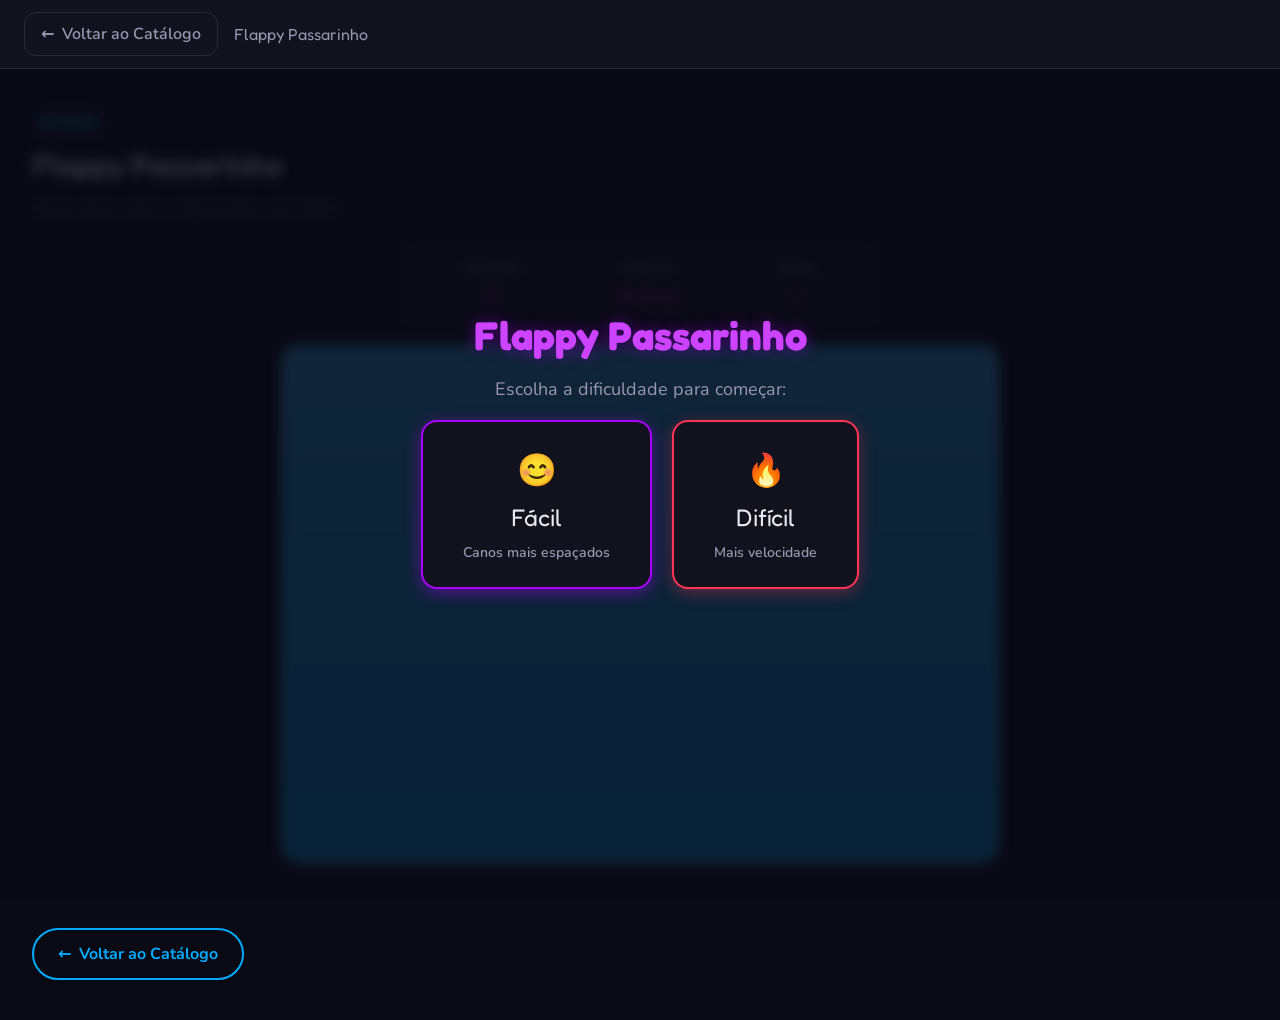
==== games/flappy-passarinho/index.html @ c09d4c21 "feat: Adiciona flappy-passarinho" ====
<!DOCTYPE html>
<html lang="pt-BR">
<head>
  <meta charset="UTF-8" />
  <meta name="viewport" content="width=device-width, initial-scale=1.0" />
  <meta name="description" content="Passe pelos canos e faça pontos sem bater — Catálogo de Jogos Infantil." />
  <title>Flappy Passarinho — Catálogo de Jogos Infantil</title>
  <link rel="stylesheet" href="../../css/style.css" />
  <link rel="stylesheet" href="style.css" />
</head>
<body class="game-page">

  <div class="game-page__topbar" role="banner">
    <a class="game-page__back-btn" href="../../index.html#catalogo" aria-label="Voltar ao Catálogo">
      <span aria-hidden="true">←</span>
      Voltar ao Catálogo
    </a>
    <span class="game-page__topbar-title" aria-hidden="true">Flappy Passarinho</span>
  </div>

  <header class="game-page__header">
    <span class="game-page__category" aria-label="Categoria: Acao">
      <span aria-hidden="true">🐦</span>
      Acao
    </span>
    <h1 class="game-page__title">Flappy Passarinho</h1>
    <p class="game-page__description">Passe pelos canos e faça pontos sem bater</p>
  </header>

  <div class="game-page__loading" id="game-loading" role="status"
       aria-label="Carregando jogo" aria-live="polite">
    <div class="loading-spinner" aria-hidden="true">
      <span class="loading-spinner__dot"></span>
      <span class="loading-spinner__dot"></span>
      <span class="loading-spinner__dot"></span>
    </div>
    <span>Carregando…</span>
  </div>

  <main class="game-page__container" aria-label="Área do jogo Flappy Passarinho">

    <div class="game-overlay" id="overlay-difficulty"
         role="dialog" aria-modal="true" aria-label="Escolha a dificuldade">
      <h2 class="overlay-title">Flappy Passarinho</h2>
      <p class="overlay-subtitle">Escolha a dificuldade para começar:</p>

      <div class="difficulty-buttons">
        <button class="btn-difficulty" id="btn-easy"
                aria-label="Jogar no modo fácil — canos mais espaçados">
          <span aria-hidden="true">😊</span>
          Fácil
          <small>Canos mais espaçados</small>
        </button>

        <button class="btn-difficulty btn-difficulty--hard" id="btn-hard"
                aria-label="Jogar no modo difícil — canos rápidos e apertados">
          <span aria-hidden="true">🔥</span>
          Difícil
          <small>Mais velocidade</small>
        </button>
      </div>
    </div>

    <div class="game-overlay hidden" id="overlay-victory"
         role="alertdialog" aria-modal="true" aria-label="Vitória">
      <h2 class="overlay-title overlay-title--victory">🏆 Parabéns!</h2>
      <p class="overlay-subtitle">Você dominou o voo e completou o desafio!</p>

      <p class="overlay-score">
        Pontos: <strong id="final-score">0</strong>
      </p>

      <div class="victory-buttons">
        <button class="btn-restart" id="btn-restart" autofocus>Jogar Novamente</button>
        <button class="btn-change-difficulty" id="btn-change-difficulty">Mudar Dificuldade</button>
      </div>
    </div>

    <div class="flappy-passarinho-game" id="flappy-passarinho-game"
         aria-label="Área do jogo">

      <div class="memory-hud" aria-live="polite" aria-atomic="true">
        <div class="hud-item">
          <span class="hud-label">Pontos</span>
          <span class="hud-value" id="hud-stat1">0</span>
        </div>

        <div class="hud-item">
          <span class="hud-label">Status</span>
          <span class="hud-value" id="hud-stat2">Pronto</span>
        </div>

        <div class="hud-item">
          <span class="hud-label">Nível</span>
          <span class="hud-value" id="hud-difficulty">—</span>
        </div>
      </div>

      <div id="flappy-passarinho-board"
           role="list"
           aria-label="Área do voo do passarinho"></div>

    </div>

  </main>

  <div class="game-page__footer">
    <a class="btn btn--secondary" href="../../index.html#catalogo"
       aria-label="Voltar ao Catálogo de Jogos">
      <span aria-hidden="true">←</span>
      Voltar ao Catálogo
    </a>
  </div>

  <script src="game.js" defer></script>
</body>
</html>
---- css/style.css ----
/* ==========================================================================
   Catálogo de Jogos Infantil — Global Stylesheet
   css/style.css
   ========================================================================== */

/* --------------------------------------------------------------------------
   Accessibility Audit — Task 12.6
   Performed: static code review (Lighthouse / axe criteria)
   --------------------------------------------------------------------------

   CONTRAST (≥ 4.5:1 — Requisito 9.5 / WCAG 2.1 AA)
   ✅  Body text #E8E8F0 on #0A0A14 bg          → ~16.3:1
   ✅  Muted text #9898B0 on #0A0A14 bg          → ~5.1:1
   ✅  Blue #00AAFF on #0A0A14 bg               → ~7.6:1
   ✅  Blue-light #33BBFF on dark surfaces       → ~6.9:1 on #12121E
   ✅  Green #AAFF00 on #0A0A14 bg              → ~15.1:1
   ✅  Text-inverted #0A0A14 on Green #AAFF00   → ~15.1:1
   ✅  Text-inverted #0A0A14 on Blue #00AAFF    → ~7.6:1
   FIX  Game-card/page-category badge: blue-light text on rgba(0,170,255,0.12)
        overlaid on #12121E surface → effective bg ~#152535, ratio ~4.0:1 ❌
        Fixed below: badge bg changed to rgba(0,170,255,0.18) → ~4.7:1 ✅
   ✅  Filter btn active: #0A0A14 on #00AAFF     → ~7.6:1
   ✅  Skip-link: #0A0A14 on #00AAFF            → ~7.6:1

   TOUCH TARGETS (≥ 44×44px — Requisito 9.4)
   ✅  .nav__link          min-height: 2.75rem (44px), min-width: 2.75rem
   ✅  .nav__hamburger     44×44px explicit
   ✅  .btn               min-height: 2.75rem (44px)
   ✅  .filter-btn         min-height: 2.75rem (44px)
   ✅  .game-card__btn     min-height: 2.75rem (44px)
   ✅  .game-page__back-btn min-height: 2.75rem (44px)
   ✅  .footer__link       min-height: 2.75rem via inline-flex + align-items center
   ✅  .btn-touch (game controls) 48×48px minimum
   ✅  .btn-fire           64×64px
   ✅  .memory-card        min-height/min-width: 44px
   ✅  .puzzle-tile        min-height: 44px, min-width: 44px
   ✅  .btn-restart / .btn-start / .btn-difficulty  min-height ≥ 52px
   ✅  .category-icon-btn  min-height: 6rem (96px)

   FONT SIZES (≥ 16px body text — Requisito 9.3)
   ✅  body font-size: 1rem (16px)
   ✅  All .btn, .filter-btn, .nav__link, .footer__link: var(--text-base) = 1rem
   ✅  .game-card__description, .game-page__description: var(--text-base)
   ✅  .game-page__back-btn, .game-page__loading: var(--text-base)
   ✅  Quiz options, feedback, progress info: 1rem minimum
   ✅  Puzzle hint, btn-new-game, puzzle .loading-text: 1rem
   ℹ️  Decorative UI labels (badges, HUD counters, category badges): use
       --text-xs (12px) or --text-sm (14px) as bold/uppercase/decorative
       chrome — WCAG allows non-body incidental text to be <16px.

   HTML SEMANTICS & ARIA
   ✅  All <html> elements have lang="pt-BR"
   ✅  All pages have <title> elements
   ✅  All decorative images have alt="" and aria-hidden="true"
   ✅  Hamburger button has aria-label, aria-expanded, aria-controls
   ✅  Navigation landmarks use role="navigation" + aria-label
   ✅  Skip-link present on main index.html
   ✅  Live regions (aria-live) on HUDs, game overlays (role="alertdialog")
   ✅  Keyboard focus styles: :focus-visible ring 2px solid blue, all interactive
   ✅  All interactive touch controls in games have aria-label
   ✅  Cards have role="list" / role="listitem" structure
   ✅  Canvas elements have fallback text for non-supporting browsers

   FIXES APPLIED IN THIS AUDIT:
   1. Badge background opacity increased: rgba(0,170,255,0.12) → rgba(0,170,255,0.20)
      in .game-card__category and .game-page__category to achieve ≥4.5:1 contrast
      (see badge rules below and in game page template).
   2. nav__hamburger aria-label updated to reflect open/close state dynamically
      via JS (already handled in ui.js; HTML initial state is correct).
   -------------------------------------------------------------------------- */

/* --------------------------------------------------------------------------
   Google Fonts — Nunito + Fredoka One
   -------------------------------------------------------------------------- */
@import url('https://fonts.googleapis.com/css2?family=Fredoka+One&family=Nunito:wght@400;600;700;800;900&display=swap');


/* --------------------------------------------------------------------------
   Design Tokens — CSS Custom Properties
   -------------------------------------------------------------------------- */
:root {

  /* ---------------------------------------------------------------------- */
  /* Color Palette                                                            */
  /* ---------------------------------------------------------------------- */

  /* Primary — Electric Blue */
  --color-blue:           #00AAFF;
  --color-blue-light:     #33BBFF;
  --color-blue-dark:      #0077CC;
  --color-blue-glow:      rgba(0, 170, 255, 0.45);

  /* Secondary — Neon Purple */
  --color-purple:         #AA00FF;
  --color-purple-light:   #CC44FF;
  --color-purple-dark:    #7700CC;
  --color-purple-glow:    rgba(170, 0, 255, 0.45);

  /* Accent — Lime Green */
  --color-green:          #AAFF00;
  --color-green-light:    #CCFF44;
  --color-green-dark:     #77CC00;
  --color-green-glow:     rgba(170, 255, 0, 0.45);

  /* Feedback */
  --color-success:        #22CC66;
  --color-error:          #FF3355;
  --color-warning:        #FFAA00;

  /* Dark Background Scale (dark-mode native) */
  --color-bg:             #0A0A14;   /* deepest background */
  --color-bg-surface:     #12121E;   /* card / panel background */
  --color-bg-elevated:    #1C1C2E;   /* hover / elevated cards */
  --color-bg-overlay:     rgba(10, 10, 20, 0.85);

  /* Neutral / Text */
  --color-text:           #E8E8F0;   /* body text — high contrast on dark */
  --color-text-muted:     #9898B0;   /* secondary / muted labels */
  --color-text-inverted:  #0A0A14;   /* text on bright backgrounds */
  --color-border:         rgba(255, 255, 255, 0.10);
  --color-border-focus:   var(--color-blue);

  /* ---------------------------------------------------------------------- */
  /* Typography                                                               */
  /* ---------------------------------------------------------------------- */

  /* Font Families */
  --font-heading:         'Fredoka One', 'Nunito', sans-serif;
  --font-body:            'Nunito', system-ui, -apple-system, sans-serif;
  --font-mono:            'Courier New', Courier, monospace;

  /* Font Sizes (fluid scale, min 16px for body — Requisito 9.3) */
  --text-xs:              0.75rem;    /*  12px */
  --text-sm:              0.875rem;   /*  14px */
  --text-base:            1rem;       /*  16px — minimum for body */
  --text-lg:              1.125rem;   /*  18px */
  --text-xl:              1.25rem;    /*  20px */
  --text-2xl:             1.5rem;     /*  24px */
  --text-3xl:             1.875rem;   /*  30px */
  --text-4xl:             2.25rem;    /*  36px */
  --text-5xl:             3rem;       /*  48px */
  --text-6xl:             3.75rem;    /*  60px */

  /* Font Weights */
  --weight-regular:       400;
  --weight-semibold:      600;
  --weight-bold:          700;
  --weight-extrabold:     800;
  --weight-black:         900;

  /* Line Heights */
  --leading-tight:        1.2;
  --leading-snug:         1.375;
  --leading-normal:       1.5;
  --leading-relaxed:      1.625;
  --leading-loose:        2;

  /* Letter Spacing */
  --tracking-tight:       -0.025em;
  --tracking-normal:      0em;
  --tracking-wide:        0.025em;
  --tracking-wider:       0.05em;
  --tracking-widest:      0.1em;

  /* ---------------------------------------------------------------------- */
  /* Spacing Scale                                                            */
  /* ---------------------------------------------------------------------- */

  --space-0:              0;
  --space-1:              0.25rem;    /*  4px */
  --space-2:              0.5rem;     /*  8px */
  --space-3:              0.75rem;    /* 12px */
  --space-4:              1rem;       /* 16px */
  --space-5:              1.25rem;    /* 20px */
  --space-6:              1.5rem;     /* 24px */
  --space-8:              2rem;       /* 32px */
  --space-10:             2.5rem;     /* 40px */
  --space-12:             3rem;       /* 48px */
  --space-16:             4rem;       /* 64px */
  --space-20:             5rem;       /* 80px */
  --space-24:             6rem;       /* 96px */
  --space-32:             8rem;       /* 128px */

  /* Semantic spacing aliases */
  --gap-xs:               var(--space-2);
  --gap-sm:               var(--space-3);
  --gap-md:               var(--space-4);
  --gap-lg:               var(--space-6);
  --gap-xl:               var(--space-8);
  --gap-2xl:              var(--space-12);

  --padding-card:         var(--space-6);
  --padding-section:      var(--space-16);
  --padding-page:         var(--space-8);

  /* ---------------------------------------------------------------------- */
  /* Border Radius                                                            */
  /* ---------------------------------------------------------------------- */

  --radius-none:          0;
  --radius-sm:            0.25rem;    /*  4px */
  --radius-md:            0.5rem;     /*  8px */
  --radius-lg:            0.75rem;    /* 12px */
  --radius-xl:            1rem;       /* 16px */
  --radius-2xl:           1.5rem;     /* 24px */
  --radius-3xl:           2rem;       /* 32px */
  --radius-full:          9999px;

  --radius-card:          var(--radius-xl);
  --radius-button:        var(--radius-full);
  --radius-badge:         var(--radius-full);
  --radius-input:         var(--radius-lg);

  /* ---------------------------------------------------------------------- */
  /* Shadows & Glow Effects                                                   */
  /* ---------------------------------------------------------------------- */

  /* Elevation shadows */
  --shadow-sm:            0 1px 2px rgba(0, 0, 0, 0.4);
  --shadow-md:            0 4px 12px rgba(0, 0, 0, 0.5);
  --shadow-lg:            0 8px 24px rgba(0, 0, 0, 0.6);
  --shadow-xl:            0 16px 48px rgba(0, 0, 0, 0.7);

  /* Colored glow effects (card hover, active buttons) */
  --glow-blue:            0 0 12px var(--color-blue-glow),
                          0 0 24px var(--color-blue-glow);
  --glow-purple:          0 0 12px var(--color-purple-glow),
                          0 0 24px var(--color-purple-glow);
  --glow-green:           0 0 12px var(--color-green-glow),
                          0 0 24px var(--color-green-glow);

  /* Card resting and hover shadows */
  --shadow-card:          var(--shadow-md);
  --shadow-card-hover:    var(--shadow-xl), var(--glow-blue);

  /* Focus ring */
  --focus-ring:           0 0 0 3px var(--color-blue-glow);

  /* ---------------------------------------------------------------------- */
  /* Transitions & Animations                                                 */
  /* ---------------------------------------------------------------------- */

  --duration-instant:     50ms;
  --duration-fast:        150ms;
  --duration-normal:      250ms;
  --duration-slow:        400ms;
  --duration-slower:      600ms;
  --duration-slowest:     800ms;

  --ease-default:         cubic-bezier(0.4, 0, 0.2, 1);   /* standard */
  --ease-in:              cubic-bezier(0.4, 0, 1, 1);
  --ease-out:             cubic-bezier(0, 0, 0.2, 1);
  --ease-in-out:          cubic-bezier(0.4, 0, 0.2, 1);
  --ease-bounce:          cubic-bezier(0.34, 1.56, 0.64, 1);
  --ease-spring:          cubic-bezier(0.175, 0.885, 0.32, 1.275);

  --transition-base:      var(--duration-normal) var(--ease-default);
  --transition-fast:      var(--duration-fast) var(--ease-default);
  --transition-slow:      var(--duration-slow) var(--ease-default);
  --transition-bounce:    var(--duration-slow) var(--ease-bounce);
  --transition-spring:    var(--duration-slow) var(--ease-spring);

  /* ---------------------------------------------------------------------- */
  /* Breakpoints (for reference; use in media queries as literal values)     */
  /* Custom properties cannot be used inside @media rules, so these serve    */
  /* as documentation of the project breakpoint scale.                       */
  /* 320px | 480px | 768px | 1024px | 1280px — Requisito 9.2                */
  /* ---------------------------------------------------------------------- */

  /* --breakpoint-xs: 320px;  */
  /* --breakpoint-sm: 480px;  */
  /* --breakpoint-md: 768px;  */
  /* --breakpoint-lg: 1024px; */
  /* --breakpoint-xl: 1280px; */

  /* ---------------------------------------------------------------------- */
  /* Touch Targets (Requisito 9.4 — min 44×44px)                            */
  /* ---------------------------------------------------------------------- */

  --touch-target-min:     2.75rem;   /* 44px */
  --touch-target-md:      3rem;      /* 48px */
  --touch-target-lg:      3.5rem;    /* 56px */

  /* ---------------------------------------------------------------------- */
  /* Layout / Container                                                       */
  /* ---------------------------------------------------------------------- */

  --container-xs:         20rem;      /* 320px */
  --container-sm:         30rem;      /* 480px */
  --container-md:         48rem;      /* 768px */
  --container-lg:         64rem;      /* 1024px */
  --container-xl:         80rem;      /* 1280px */
  --container-max:        90rem;      /* 1440px */

  --nav-height:           4rem;       /* 64px */
  --nav-height-mobile:    3.5rem;     /* 56px */
  --footer-height:        5rem;       /* 80px */

  /* Grid column counts (used as reference) */
  --grid-cols-sm:         1;
  --grid-cols-md:         2;
  --grid-cols-lg:         3;
  --grid-cols-xl:         4;

  /* ---------------------------------------------------------------------- */
  /* Z-Index Scale                                                            */
  /* ---------------------------------------------------------------------- */

  --z-below:              -1;
  --z-base:               0;
  --z-raised:             10;
  --z-dropdown:           100;
  --z-sticky:             200;
  --z-overlay:            300;
  --z-modal:              400;
  --z-toast:              500;
}


/* --------------------------------------------------------------------------
   CSS Reset & Base
   -------------------------------------------------------------------------- */

/* Box-sizing for all elements */
*,
*::before,
*::after {
  box-sizing: border-box;
  margin: 0;
  padding: 0;
}

/* Improve text rendering */
html {
  font-size: 100%; /* 1rem = 16px */
  /*
   * scroll-behavior: smooth is NOT supported in Safari < 15.4.
   * The JS router provides a scrollIntoView() call that respects
   * prefers-reduced-motion instead. This declaration adds smooth
   * scrolling for anchor-link navigation in supporting browsers.
   * In Safari 14 anchor links still work — they just scroll instantly.
   */
  scroll-behavior: smooth;
  -webkit-text-size-adjust: 100%;
  text-size-adjust: 100%;
  tab-size: 4;
  hanging-punctuation: first last;
}

/* Remove default list styles */
ul,
ol {
  list-style: none;
}

/* Reset links */
a {
  color: inherit;
  text-decoration: none;
}

/* Reset media defaults */
img,
video,
canvas,
svg {
  display: block;
  max-width: 100%;
}

/* Reset form elements */
input,
button,
select,
textarea {
  font: inherit;
  color: inherit;
  background: none;
  border: none;
  /* NOTE: outline is NOT removed here — focus styles are managed by
     :focus-visible below to preserve keyboard accessibility. */
}

/* Remove button defaults */
button {
  cursor: pointer;
  -webkit-appearance: none;
  appearance: none;
}

/* Remove table spacing */
table {
  border-collapse: collapse;
  border-spacing: 0;
}

/* Ensure headings don't inherit font */
h1, h2, h3, h4, h5, h6 {
  font-family: var(--font-heading);
  font-weight: var(--weight-bold);
  line-height: var(--leading-tight);
  color: var(--color-text);
}

/* Paragraph defaults */
p {
  line-height: var(--leading-relaxed);
}

/* Consistent hr */
hr {
  border: none;
  border-top: 1px solid var(--color-border);
}

/* Prevent overflow on long words */
p,
h1, h2, h3, h4, h5, h6,
li,
label {
  overflow-wrap: break-word;
  word-break: break-word;
}


/* --------------------------------------------------------------------------
   Root / Body — Dark Mode Native
   -------------------------------------------------------------------------- */

:root {
  color-scheme: dark;
}

body {
  font-family: var(--font-body);
  font-size: var(--text-base);          /* minimum 16px — Requisito 9.3 */
  font-weight: var(--weight-regular);
  line-height: var(--leading-normal);
  color: var(--color-text);
  background-color: var(--color-bg);
  min-height: 100vh;
  min-width: var(--container-xs);       /* 320px minimum — Requisito 9.1 */
  -webkit-font-smoothing: antialiased;
  -moz-osx-font-smoothing: grayscale;
}


/* --------------------------------------------------------------------------
   Focus Styles — Accessibility
   -------------------------------------------------------------------------- */

/*
 * Cross-browser focus styles
 *
 * :focus-visible is supported in Chrome 86+, Firefox 85+, Edge 86+
 * but NOT in Safari 14 (added in Safari 15.4).
 *
 * Strategy:
 *   1. Apply visible focus outline to ALL :focus states as the safe baseline
 *      (this covers Safari 14 keyboard users).
 *   2. In browsers that support :focus-visible, hide the outline for
 *      :focus states that are NOT :focus-visible (mouse/touch focus).
 *
 * This ensures keyboard focus is ALWAYS visible in Safari 14 and still
 * "clean" (no outline on click) in Chrome/Firefox/Edge that support
 * :focus-visible.
 */

/* Baseline: show focus ring on all :focus (covers Safari 14) */
:focus {
  outline: 2px solid var(--color-blue);
  outline-offset: 3px;
  border-radius: var(--radius-sm);
}

/* In supporting browsers: hide focus ring for mouse/touch */
:focus:not(:focus-visible) {
  outline: none;
}

/* In supporting browsers: show focus ring for keyboard */
:focus-visible {
  outline: 2px solid var(--color-blue);
  outline-offset: 3px;
  border-radius: var(--radius-sm);
}


/* --------------------------------------------------------------------------
   Scrollbar Styling (WebKit)
   -------------------------------------------------------------------------- */

::-webkit-scrollbar {
  width: 6px;
  height: 6px;
}

::-webkit-scrollbar-track {
  background: var(--color-bg-surface);
}

::-webkit-scrollbar-thumb {
  background: var(--color-border);
  border-radius: var(--radius-full);
}

::-webkit-scrollbar-thumb:hover {
  background: var(--color-text-muted);
}


/* --------------------------------------------------------------------------
   Selection
   -------------------------------------------------------------------------- */

::selection {
  background-color: var(--color-blue);
  color: var(--color-text-inverted);
}


/* --------------------------------------------------------------------------
   Utility — Hidden attribute
   Ensures [hidden] always wins over component display rules (e.g. flex, grid)
   -------------------------------------------------------------------------- */

[hidden] {
  display: none !important;
}


/* --------------------------------------------------------------------------
   Utility — Visually Hidden (accessible screen-reader content)
   -------------------------------------------------------------------------- */

.sr-only {
  position: absolute;
  width: 1px;
  height: 1px;
  padding: 0;
  margin: -1px;
  overflow: hidden;
  clip: rect(0, 0, 0, 0);
  white-space: nowrap;
  border: 0;
}


/* --------------------------------------------------------------------------
   Reduced Motion — Respect user preference
   -------------------------------------------------------------------------- */

@media (prefers-reduced-motion: reduce) {
  *,
  *::before,
  *::after {
    animation-duration: 0.01ms !important;
    animation-iteration-count: 1 !important;
    transition-duration: 0.01ms !important;
    scroll-behavior: auto !important;
  }
}


/* ==========================================================================
   Navigation
   ========================================================================== */

.nav {
  position: sticky;
  top: 0;
  left: 0;
  right: 0;
  z-index: var(--z-sticky);
  height: var(--nav-height);
  background-color: var(--color-bg-surface);
  border-bottom: 1px solid var(--color-border);
  backdrop-filter: blur(12px);
  -webkit-backdrop-filter: blur(12px);
}

.nav__container {
  display: flex;
  align-items: center;
  justify-content: space-between;
  height: 100%;
  max-width: var(--container-xl);
  margin: 0 auto;
  padding: 0 var(--padding-page);
  gap: var(--gap-lg);
}

/* Brand / Logo */
.nav__brand {
  display: flex;
  align-items: center;
  gap: var(--gap-xs);
  font-family: var(--font-heading);
  font-size: var(--text-xl);
  color: var(--color-text);
  white-space: nowrap;
  flex-shrink: 0;
  min-height: var(--touch-target-min);
  transition: color var(--transition-fast);
}

.nav__brand:hover {
  color: var(--color-blue-light);
}

.nav__brand-icon {
  font-size: var(--text-2xl);
}

.nav__brand-name {
  display: none; /* hidden on smallest screens to save space */
}

/* Navigation menu list */
.nav__menu {
  display: flex;
  align-items: center;
  gap: var(--gap-xs);
  list-style: none;
}

/* Flex gap fallback for Safari < 14.1 */
.nav__item + .nav__item {
  margin-left: var(--gap-xs);
}

/* Override margin when gap is supported */
@supports (gap: 1px) {
  .nav__item + .nav__item {
    margin-left: 0;
  }
}

/* Flex gap fallback for .nav__brand icon spacing in Safari < 14.1 */
.nav__brand-icon {
  margin-right: var(--gap-xs);
}
@supports (gap: 1px) {
  .nav__brand-icon {
    margin-right: 0;
  }
}

/* Flex gap fallback for .nav__container in Safari < 14.1 */
@supports not (gap: 1px) {
  .nav__container > * + * {
    margin-left: var(--gap-lg);
  }
}

.nav__item {
  display: flex;
}

/* Nav links */
.nav__link {
  display: flex;
  align-items: center;
  gap: var(--gap-xs);
  padding: var(--space-2) var(--space-4);
  min-height: var(--touch-target-min);    /* 44px touch target — Requisito 9.4 */
  min-width: var(--touch-target-min);
  border-radius: var(--radius-lg);
  font-size: var(--text-base);
  font-weight: var(--weight-semibold);
  color: var(--color-text-muted);
  transition:
    color var(--transition-fast),
    background-color var(--transition-fast);
  white-space: nowrap;
}

/* Flex gap fallback for .nav__link icon in Safari < 14.1 */
@supports not (gap: 1px) {
  .nav__link-icon {
    margin-right: var(--gap-xs);
  }
}

.nav__link:hover {
  color: var(--color-text);
  background-color: var(--color-bg-elevated);
}

.nav__link--active {
  color: var(--color-blue-light);
  /* opacity increased from 0.12 → 0.20 to achieve ≥4.5:1 contrast (audit fix) */
  background-color: rgba(0, 170, 255, 0.20);
}

.nav__link--active:hover {
  color: var(--color-blue-light);
  background-color: rgba(0, 170, 255, 0.26);
}

.nav__link-icon {
  font-size: var(--text-lg);
  flex-shrink: 0;
}

/* ---- Hamburger button (mobile only) ---- */
.nav__hamburger {
  display: none;                         /* hidden by default (desktop) */
  flex-direction: column;
  justify-content: center;
  align-items: center;
  gap: 5px;
  width: var(--touch-target-min);        /* 44×44px touch area */
  height: var(--touch-target-min);
  padding: var(--space-2);
  border-radius: var(--radius-md);
  background: transparent;
  border: 1px solid var(--color-border);
  cursor: pointer;
  flex-shrink: 0;
  transition: background-color var(--transition-fast);
}

/* Flex gap fallback for .nav__hamburger lines in Safari < 14.1 */
@supports not (gap: 1px) {
  .nav__hamburger-line + .nav__hamburger-line {
    margin-top: 5px;
  }
}

.nav__hamburger:hover {
  background-color: var(--color-bg-elevated);
}

.nav__hamburger-line {
  display: block;
  width: 22px;
  height: 2px;
  background-color: var(--color-text);
  border-radius: var(--radius-full);
  transition:
    transform var(--transition-normal),
    opacity var(--transition-fast);
  transform-origin: center;
}

/* Animate hamburger → ✕ when active */
.nav__hamburger--active .nav__hamburger-line:nth-child(1) {
  transform: translateY(7px) rotate(45deg);
}

.nav__hamburger--active .nav__hamburger-line:nth-child(2) {
  opacity: 0;
  transform: scaleX(0);
}

.nav__hamburger--active .nav__hamburger-line:nth-child(3) {
  transform: translateY(-7px) rotate(-45deg);
}

/* ==========================================================================
   Responsive Navigation — Mobile (< 768px)
   ========================================================================== */

@media (max-width: 767px) {

  .nav {
    height: var(--nav-height-mobile);
  }

  .nav__hamburger {
    display: flex;                        /* show hamburger on mobile */
    order: 2;
  }

  /* Full-width dropdown menu on mobile */
  .nav__menu {
    position: absolute;
    top: var(--nav-height-mobile);
    left: 0;
    right: 0;
    flex-direction: column;
    align-items: stretch;
    gap: 0;
    background-color: var(--color-bg-surface);
    border-bottom: 1px solid var(--color-border);
    padding: var(--space-2) var(--space-4) var(--space-4);
    box-shadow: var(--shadow-lg);

    /* Hidden by default — toggled by JS */
    max-height: 0;
    overflow: hidden;
    visibility: hidden;
    opacity: 0;
    transition:
      max-height var(--transition-slow),
      opacity var(--transition-normal),
      visibility var(--transition-normal);
  }

  .nav__menu--open {
    max-height: 20rem;                    /* large enough for all links */
    visibility: visible;
    opacity: 1;
  }

  .nav__link {
    width: 100%;
    padding: var(--space-3) var(--space-4);
    border-radius: var(--radius-md);
  }
}

/* ==========================================================================
   Responsive Navigation — Tablet (480px–767px)
   ========================================================================== */

@media (min-width: 480px) and (max-width: 767px) {
  .nav__brand-name {
    display: inline; /* show brand name on wider mobile */
  }
}

/* ==========================================================================
   Responsive Navigation — Desktop (>= 768px)
   ========================================================================== */

@media (min-width: 768px) {
  .nav__brand-name {
    display: inline;
  }
}

/* ==========================================================================
   Entrance Animations (Intersection Observer)
   ========================================================================== */

/**
 * Elements with .animate-on-scroll start invisible and slide up.
 * Once they enter the viewport, JS adds .is-visible which triggers
 * the transition. Stagger timing via data-delay on the element.
 */

.animate-on-scroll {
  opacity: 0;
  transform: translateY(24px);
  transition:
    opacity var(--duration-slow) var(--ease-out),
    transform var(--duration-slow) var(--ease-out);
}

.animate-on-scroll.is-visible {
  opacity: 1;
  transform: translateY(0);
}

/* Fade-in variant (no Y movement) */
.animate-fade-in {
  opacity: 0;
  transition: opacity var(--duration-slow) var(--ease-out);
}

.animate-fade-in.is-visible {
  opacity: 1;
}

/* Scale-in variant */
.animate-scale-in {
  opacity: 0;
  transform: scale(0.92);
  transition:
    opacity var(--duration-slow) var(--ease-out),
    transform var(--duration-slow) var(--ease-spring);
}

.animate-scale-in.is-visible {
  opacity: 1;
  transform: scale(1);
}

/* Loading spinner */
.loading-spinner {
  display: flex;
  align-items: center;
  justify-content: center;
  gap: var(--space-2);
  padding: var(--space-8);
  width: 100%;
}

/* Flex gap fallback for .loading-spinner in Safari < 14.1 */
@supports not (gap: 1px) {
  .loading-spinner__dot + .loading-spinner__dot {
    margin-left: var(--space-2);
  }
}

.loading-spinner__dot {
  display: block;
  width: 0.6rem;
  height: 0.6rem;
  background-color: var(--color-blue);
  border-radius: var(--radius-full);
  animation: spinner-bounce 1.2s ease-in-out infinite;
}

.loading-spinner__dot:nth-child(2) { animation-delay: 0.2s; }
.loading-spinner__dot:nth-child(3) { animation-delay: 0.4s; }

@keyframes spinner-bounce {
  0%, 80%, 100% { transform: scale(0.7); opacity: 0.5; }
  40%            { transform: scale(1);   opacity: 1;   }
}

/* ==========================================================================
   Sections — base layout
   ========================================================================== */

.section {
  padding: var(--padding-section) var(--padding-page);
  max-width: var(--container-xl);
  margin: 0 auto;
}

.section__title {
  font-family: var(--font-heading);
  font-size: var(--text-3xl);
  color: var(--color-text);
  margin-top: var(--gap-2xl);
  margin-bottom: var(--gap-xl);
  display: flex;
  align-items: center;
  gap: var(--gap-sm);
}

/* Flex gap fallback for .section__title icon in Safari < 14.1 */
@supports not (gap: 1px) {
  .section__title > * + * {
    margin-left: var(--gap-sm);
  }
}

@media (max-width: 480px) {
  .section {
    padding: var(--space-10) var(--space-4);
  }

  .section__title {
    font-size: var(--text-2xl);
  }
}

/* ==========================================================================
   Game Cards — Catalog.renderCard()
   ========================================================================== */

/* Cards grid — responsive: 1 col → 2 col → 3 col → 4 col */
.games-grid {
  display: grid;
  grid-template-columns: repeat(var(--grid-cols-sm), 1fr);
  gap: var(--gap-lg);
  list-style: none;
}

@media (min-width: 480px) {
  .games-grid {
    grid-template-columns: repeat(2, 1fr);
  }
}

@media (min-width: 768px) {
  .games-grid {
    grid-template-columns: repeat(3, 1fr);
  }
}

@media (min-width: 1024px) {
  .games-grid {
    grid-template-columns: repeat(4, 1fr);
  }
}

/* Featured grid — max 4 columns on wide screens, naturally wraps */
.games-grid--featured {
  grid-template-columns: repeat(2, 1fr);
}

@media (min-width: 768px) {
  .games-grid--featured {
    grid-template-columns: repeat(4, 1fr);
  }
}

/* ---- Individual Game Card ---- */
.game-card {
  display: flex;
  flex-direction: column;
  background-color: var(--color-bg-surface);
  border: 1px solid var(--color-border);
  border-radius: var(--radius-card);
  overflow: hidden;
  box-shadow: var(--shadow-card);
  transition:
    transform var(--transition-bounce),
    box-shadow var(--transition-slow),
    border-color var(--transition-normal);
  will-change: transform;
}

/* Hover: elevation + glow — Requisito 10.4 */
.game-card:hover,
.game-card:focus-within {
  transform: translateY(-6px) scale(1.02);
  box-shadow: var(--shadow-card-hover);
  border-color: var(--color-blue);
}

/* Cover image wrapper */
.game-card__cover-link {
  display: block;
  text-decoration: none;
  flex-shrink: 0;
}

.game-card__cover-wrapper {
  position: relative;
  /* aspect-ratio fallback for Safari < 15 / Firefox < 88 */
  padding-bottom: 56.25%; /* 16:9 */
  height: 0;
  aspect-ratio: 16 / 9;
  overflow: hidden;
  background-color: var(--color-bg-elevated);
}

/* When aspect-ratio is supported natively, undo the padding-bottom hack */
@supports (aspect-ratio: 16 / 9) {
  .game-card__cover-wrapper {
    padding-bottom: 0;
    height: auto;
  }
}

.game-card__cover {
  /* When using the padding-bottom aspect-ratio fallback, fill the wrapper */
  position: absolute;
  top: 0;
  left: 0;
  width: 100%;
  height: 100%;
  object-fit: cover;
  transition: transform var(--transition-slow);
}

/* When aspect-ratio is natively supported, use normal flow positioning */
@supports (aspect-ratio: 16 / 9) {
  .game-card__cover {
    position: static;
  }
}

.game-card:hover .game-card__cover,
.game-card:focus-within .game-card__cover {
  transform: scale(1.05);
}

/* Play overlay on hover */
.game-card__overlay {
  position: absolute;
  top: 0;
  right: 0;
  bottom: 0;
  left: 0;
  inset: 0;
  display: flex;
  align-items: center;
  justify-content: center;
  background-color: rgba(0, 0, 0, 0.45);
  opacity: 0;
  transition: opacity var(--transition-normal);
}

.game-card:hover .game-card__overlay,
.game-card:focus-within .game-card__overlay {
  opacity: 1;
}

.game-card__play-icon {
  font-size: var(--text-4xl);
  color: var(--color-text);
  filter: drop-shadow(0 0 8px var(--color-blue-glow));
}

/* Card body */
.game-card__body {
  display: flex;
  flex-direction: column;
  flex: 1;
  padding: var(--padding-card);
  gap: var(--gap-sm);
}

/* Flex gap fallback for .game-card__body in Safari < 14.1 */
@supports not (gap: 1px) {
  .game-card__body > * + * {
    margin-top: var(--gap-sm);
  }
}

/* Category badge */
.game-card__category {
  display: inline-flex;
  align-items: center;
  gap: var(--space-1);
  font-size: var(--text-xs);
  font-weight: var(--weight-bold);
  letter-spacing: var(--tracking-wider);
  text-transform: uppercase;
  color: var(--color-blue-light);
  padding: var(--space-1) var(--space-2);
  border-radius: var(--radius-badge);
  /* opacity increased from 0.12 → 0.20 to achieve ≥4.5:1 contrast (audit fix) */
  background-color: rgba(0, 170, 255, 0.20);
  align-self: flex-start;
}

/* Flex gap fallback for .game-card__category icon in Safari < 14.1 */
@supports not (gap: 1px) {
  .game-card__category > * + * {
    margin-left: var(--space-1);
  }
}

/* Title */
.game-card__title {
  font-family: var(--font-heading);
  font-size: var(--text-lg);
  font-weight: var(--weight-bold);
  color: var(--color-text);
  line-height: var(--leading-snug);
}

/* Description */
.game-card__description {
  font-size: var(--text-base);  /* min 16px — Requisito 9.3 */
  color: var(--color-text-muted);
  line-height: var(--leading-relaxed);
  flex: 1; /* push button to bottom */
}

/* "Jogar" button — pinned to bottom of card */
.game-card__btn {
  margin-top: auto;
  align-self: flex-start;
  min-height: var(--touch-target-min);  /* 44px — Requisito 9.4 */
  display: inline-flex;
  align-items: center;
  gap: var(--space-2);
}

/* Flex gap fallback for .game-card__btn icon in Safari < 14.1 */
@supports not (gap: 1px) {
  .game-card__btn > * + * {
    margin-left: var(--space-2);
  }
}


/* ==========================================================================
   Buttons — base .btn styles
   ========================================================================== */

.btn {
  display: inline-flex;
  align-items: center;
  justify-content: center;
  gap: var(--space-2);
  padding: var(--space-3) var(--space-6);
  min-height: var(--touch-target-min);  /* 44px */
  font-family: var(--font-body);
  font-size: var(--text-base);
  font-weight: var(--weight-bold);
  border-radius: var(--radius-button);
  text-decoration: none;
  cursor: pointer;
  transition:
    background-color var(--transition-fast),
    box-shadow var(--transition-fast),
    transform var(--transition-fast);
  border: 2px solid transparent;
  white-space: nowrap;
}

/* Flex gap fallback for .btn icon spacing in Safari < 14.1 */
@supports not (gap: 1px) {
  .btn > * + * {
    margin-left: var(--space-2);
  }
}

.btn:active {
  transform: scale(0.97);
}

/* Primary — electric blue */
.btn--primary {
  background-color: var(--color-blue);
  color: var(--color-text-inverted);
  border-color: var(--color-blue);
}

.btn--primary:hover,
.btn--primary:focus-visible {
  background-color: var(--color-blue-light);
  border-color: var(--color-blue-light);
  box-shadow: var(--glow-blue);
}

/* Secondary — outlined */
.btn--secondary {
  background-color: transparent;
  color: var(--color-blue);
  border-color: var(--color-blue);
}

.btn--secondary:hover,
.btn--secondary:focus-visible {
  background-color: rgba(0, 170, 255, 0.1);
  box-shadow: var(--glow-blue);
}

/* Large size modifier */
.btn--lg {
  font-size: var(--text-lg);
  padding: var(--space-4) var(--space-8);
  min-height: var(--touch-target-lg);  /* 56px */
}


/* ==========================================================================
   Filter Bar — Catalog.renderFilterButtons()
   ========================================================================== */

.filter-bar {
  margin-bottom: var(--gap-xl);
}

.filter-bar__buttons {
  display: flex;
  flex-wrap: wrap;
  gap: var(--gap-sm);
}

/* Flex gap fallback for Safari < 14.1 */
@supports not (gap: 1px) {
  .filter-bar__buttons .filter-btn {
    margin: calc(var(--gap-sm) / 2);
  }
}

/* Individual filter button */
.filter-btn {
  display: inline-flex;
  align-items: center;
  gap: var(--space-2);
  padding: var(--space-2) var(--space-5);
  min-height: var(--touch-target-min);  /* 44px — Requisito 9.4 */
  font-size: var(--text-base);          /* min 16px — Requisito 9.3 */
  font-weight: var(--weight-semibold);
  color: var(--color-text-muted);
  background-color: var(--color-bg-surface);
  border: 1px solid var(--color-border);
  border-radius: var(--radius-button);
  cursor: pointer;
  transition:
    color var(--transition-fast),
    background-color var(--transition-fast),
    border-color var(--transition-fast),
    box-shadow var(--transition-fast);
  white-space: nowrap;
}

.filter-btn:hover {
  color: var(--color-text);
  background-color: var(--color-bg-elevated);
  border-color: var(--color-blue);
}

.filter-btn--active {
  color: var(--color-text-inverted);
  background-color: var(--color-blue);
  border-color: var(--color-blue);
  box-shadow: var(--glow-blue);
}

.filter-btn--active:hover {
  background-color: var(--color-blue-light);
  border-color: var(--color-blue-light);
}


/* ==========================================================================
   Empty State — shown when no games match the active filter
   ========================================================================== */

.empty-state {
  display: flex;
  flex-direction: column;
  align-items: center;
  justify-content: center;
  padding: var(--space-20) var(--space-8);
  text-align: center;
  gap: var(--gap-sm);
}

/* Flex gap fallback for .empty-state in Safari < 14.1 */
@supports not (gap: 1px) {
  .empty-state > * + * {
    margin-top: var(--gap-sm);
  }
}

.empty-state__icon {
  font-size: var(--text-6xl);
  line-height: 1;
  margin-bottom: var(--gap-md);
}

.empty-state__message {
  font-size: var(--text-xl);
  font-weight: var(--weight-bold);
  color: var(--color-text);
}

.empty-state__hint {
  font-size: var(--text-base);
  color: var(--color-text-muted);
}


/* ==========================================================================
   Category Icons — home section categories grid
   ========================================================================== */

.categories-grid {
  display: grid;
  grid-template-columns: repeat(2, 1fr);
  gap: var(--gap-lg);
}

@media (min-width: 480px) {
  .categories-grid {
    grid-template-columns: repeat(4, 1fr);
  }
}

/* Individual category icon button */
.category-icon-btn {
  display: flex;
  flex-direction: column;
  align-items: center;
  justify-content: center;
  gap: var(--gap-sm);
  padding: var(--space-6);
  min-height: 6rem;
  background-color: var(--color-bg-surface);
  border: 1px solid var(--color-border);
  border-radius: var(--radius-2xl);
  cursor: pointer;
  transition:
    background-color var(--transition-normal),
    border-color var(--transition-normal),
    transform var(--transition-bounce),
    box-shadow var(--transition-slow);
  text-align: center;
}

/* Flex gap fallback for Safari < 14.1 */
@supports not (gap: 1px) {
  .category-icon-btn__icon {
    margin-bottom: var(--gap-sm);
  }
}

.category-icon-btn:hover,
.category-icon-btn:focus-visible {
  background-color: var(--color-bg-elevated);
  border-color: var(--color-purple-light);
  transform: translateY(-4px) scale(1.04);
  box-shadow: var(--shadow-lg), var(--glow-purple);
}

.category-icon-btn:active {
  transform: scale(0.97);
}

.category-icon-btn__icon {
  font-size: var(--text-4xl);
  line-height: 1;
}

.category-icon-btn__label {
  font-size: var(--text-sm);
  font-weight: var(--weight-bold);
  color: var(--color-text);
  line-height: var(--leading-snug);
}


/* ==========================================================================
   Hero Section
   ========================================================================== */

.hero {
  display: flex;
  align-items: center;
  justify-content: space-between;
  gap: var(--gap-2xl);
  padding: var(--space-12) 0 var(--space-16);
}

/* Flex gap fallback for .hero in Safari < 14.1 */
@supports not (gap: 1px) {
  .hero > * + * {
    margin-left: var(--gap-2xl);
  }
}

/* Flex gap fallback for Safari < 14.1 */
.hero__content {
  display: flex;
  flex-direction: column;
  gap: var(--gap-lg);
  max-width: 34rem;
}

/* Flex gap fallback: add bottom margin to flex children when gap is unsupported */
@supports not (gap: 1px) {
  .hero__content > * + * {
    margin-top: var(--gap-lg);
  }
}

.hero__title {
  font-family: var(--font-heading);
  font-size: var(--text-5xl);
  line-height: var(--leading-tight);
  color: var(--color-text);
}

.hero__title-accent {
  color: var(--color-blue);
}

.hero__subtitle {
  font-size: var(--text-lg);
  color: var(--color-text-muted);
  line-height: var(--leading-relaxed);
}

.hero__decoration {
  position: relative;
  width: 12rem;
  height: 12rem;
  flex-shrink: 0;
  pointer-events: none;
  -webkit-user-select: none;
  user-select: none;
}

.hero__planet {
  position: absolute;
  font-size: var(--text-5xl);
  animation: float 4s ease-in-out infinite;
}

.hero__planet--1 { top: 0;    left: 50%; transform: translateX(-50%); animation-delay: 0s; }
.hero__planet--2 { bottom: 0; left: 0;   animation-delay: 1.3s; }
.hero__planet--3 { bottom: 0; right: 0;  animation-delay: 2.6s; }

@keyframes float {
  0%, 100% { transform: translateY(0); }
  50%       { transform: translateY(-12px); }
}

/* Hero responsive */
@media (max-width: 767px) {
  .hero {
    flex-direction: column;
    text-align: center;
    padding: var(--space-8) 0 var(--space-10);
  }

  .hero__title {
    font-size: var(--text-3xl);
  }

  .hero__content {
    align-items: center;
  }
}

@media (max-width: 480px) {
  .hero__title {
    font-size: var(--text-2xl);
  }

  .hero__decoration {
    width: 8rem;
    height: 8rem;
  }

  .hero__planet {
    font-size: var(--text-3xl);
  }
}


/* ==========================================================================
   Hero Decorative Assets — SVG illustrations and floating icons (Task 12.3)
   Requisito 10.3 — ícones e ilustrações vetoriais temáticas
   ========================================================================== */

/* ---- Hero illustration — space scene, absolutely positioned right side ---- */
.hero__illustration {
  position: absolute;
  top: 50%;
  right: -4rem;
  transform: translateY(-50%);
  width: clamp(280px, 42vw, 520px);
  height: auto;
  opacity: 0.22;
  pointer-events: none;
  -webkit-user-select: none;
  user-select: none;
  z-index: var(--z-below);
  border-radius: var(--radius-2xl);
  /* Fade out on left edge so it blends into the hero background */
  -webkit-mask-image: linear-gradient(to right, transparent 0%, black 25%);
  mask-image: linear-gradient(to right, transparent 0%, black 25%);
}

/* Make hero the containing block for absolute children */
.hero {
  position: relative;
  overflow: hidden;
}

/* ---- Floating icon container ---- */
.hero__float-icons {
  position: absolute;
  top: 0;
  right: 0;
  bottom: 0;
  left: 0;
  inset: 0;
  pointer-events: none;
  -webkit-user-select: none;
  user-select: none;
  z-index: var(--z-base);
  overflow: hidden;
}

/* Shared base for all floating icons */
.hero__float-icon {
  position: absolute;
  width: 3rem;
  height: 3rem;
  opacity: 0.55;
  pointer-events: none;
  animation: heroIconFloat 5s ease-in-out infinite;
}

/* Individual positions and animation stagger */
.hero__float-icon--rocket {
  top: 12%;
  right: 10%;
  width: 2.75rem;
  height: 2.75rem;
  animation-duration: 4.5s;
  animation-delay: 0s;
}

.hero__float-icon--star {
  bottom: 18%;
  right: 22%;
  width: 2.25rem;
  height: 2.25rem;
  animation-duration: 5.5s;
  animation-delay: 1.4s;
}

.hero__float-icon--gamepad {
  top: 55%;
  right: 6%;
  width: 3rem;
  height: 3rem;
  animation-duration: 6s;
  animation-delay: 2.8s;
}

/* Slow, gentle float keyframe — up and down */
@keyframes heroIconFloat {
  0%, 100% {
    transform: translateY(0)     rotate(0deg);
  }
  33% {
    transform: translateY(-10px) rotate(4deg);
  }
  66% {
    transform: translateY(5px)   rotate(-3deg);
  }
}

/* ---- Hide / reposition on mobile (≤ 768px) ---- */
@media (max-width: 768px) {
  .hero__illustration {
    /* On mobile the hero stacks vertically; tuck illustration behind as very faint bg */
    position: absolute;
    top: auto;
    bottom: -2rem;
    right: 50%;
    transform: translateX(50%);
    width: clamp(200px, 80vw, 360px);
    opacity: 0.10;
    -webkit-mask-image: none;
    mask-image: none;
  }

  /* Hide floating icons on small screens — they overlap content */
  .hero__float-icons {
    display: none;
  }
}


/* ==========================================================================
   Footer
   ========================================================================== */

.footer {
  background-color: var(--color-bg-surface);
  border-top: 1px solid var(--color-border);
  padding: var(--space-8) var(--padding-page);
  margin-top: var(--space-16);
}

.footer__container {
  max-width: var(--container-xl);
  margin: 0 auto;
  display: flex;
  flex-wrap: wrap;
  align-items: center;
  justify-content: space-between;
  gap: var(--gap-lg);
}

/* Flex gap fallback for Safari < 14.1 */
@supports not (gap: 1px) {
  .footer__container > * {
    margin: calc(var(--gap-lg) / 2);
  }
}

.footer__brand {
  display: flex;
  align-items: center;
  gap: var(--gap-xs);
  font-family: var(--font-heading);
  font-size: var(--text-lg);
  color: var(--color-text);
}

/* Flex gap fallback for .footer__brand icon in Safari < 14.1 */
@supports not (gap: 1px) {
  .footer__brand > * + * {
    margin-left: var(--gap-xs);
  }
}

.footer__nav {
  display: flex;
  gap: var(--gap-md);
  flex-wrap: wrap;
}

/* Flex gap fallback for Safari < 14.1 */
@supports not (gap: 1px) {
  .footer__nav > * + * {
    margin-left: var(--gap-md);
  }
}

.footer__link {
  font-size: var(--text-base);  /* min 16px — Requisito 9.3 */
  color: var(--color-text-muted);
  min-height: var(--touch-target-min);
  display: inline-flex;
  align-items: center;
  transition: color var(--transition-fast);
}

.footer__link:hover {
  color: var(--color-blue-light);
}

.footer__copy {
  font-size: var(--text-base);  /* min 16px — Requisito 9.3 */
  color: var(--color-text-muted);
  width: 100%;
  text-align: center;
}

@media (max-width: 480px) {
  .footer__container {
    flex-direction: column;
    align-items: center;
    text-align: center;
  }

  .footer__nav {
    justify-content: center;
  }
}


/* ==========================================================================
   Privacy Section
   ========================================================================== */

.privacy {
  max-width: var(--container-md);
  margin: 0 auto;
}

.privacy__updated {
  font-size: var(--text-base);  /* min 16px — Requisito 9.3 */
  color: var(--color-text-muted);
  margin-bottom: var(--gap-xl);
  padding: var(--space-3) var(--space-4);
  border-left: 3px solid var(--color-blue);
  background-color: rgba(0, 170, 255, 0.06);
  border-radius: 0 var(--radius-md) var(--radius-md) 0;
}

.privacy__section {
  margin-bottom: var(--gap-xl);
  padding: var(--space-6);
  background-color: var(--color-bg-surface);
  border: 1px solid var(--color-border);
  border-radius: var(--radius-xl);
}

.privacy__section h3 {
  font-size: var(--text-xl);
  color: var(--color-text);
  margin-bottom: var(--gap-sm);
}

.privacy__section p {
  font-size: var(--text-base);
  color: var(--color-text-muted);
  line-height: var(--leading-relaxed);
}

.privacy__section strong {
  color: var(--color-text);
}


/* ==========================================================================
   Responsive Layout — Full Breakpoint Coverage (Task 5.1)
   Breakpoints: 320px | 480px | 768px | 1024px | 1280px — Requisito 9.2
   ========================================================================== */

/* ---- Base (320px+) — single column, full-width ---- */
.container {
  width: 100%;
  padding-left: var(--space-4);
  padding-right: var(--space-4);
  margin-left: auto;
  margin-right: auto;
}

/* ---- 480px — small phones landscape ---- */
@media (min-width: 480px) {
  .container {
    padding-left: var(--space-5);
    padding-right: var(--space-5);
  }

  .section {
    padding: var(--space-12) var(--space-5);
  }
}

/* ---- 768px — tablets and large phones ---- */
@media (min-width: 768px) {
  .container {
    padding-left: var(--space-8);
    padding-right: var(--space-8);
  }

  .section {
    padding: var(--padding-section) var(--padding-page);
  }

  /* Two-column layout helper for general use */
  .layout-2col {
    display: grid;
    grid-template-columns: repeat(2, 1fr);
    gap: var(--gap-xl);
    align-items: start;
  }
}

/* ---- 1024px — small desktops / laptops ---- */
@media (min-width: 1024px) {
  .container {
    max-width: var(--container-lg);
  }

  /* Three-column layout helper */
  .layout-3col {
    display: grid;
    grid-template-columns: repeat(3, 1fr);
    gap: var(--gap-xl);
    align-items: start;
  }

  /* Catalog section gets slightly more padding on large screens */
  .section--catalogo {
    padding-top: var(--space-16);
  }
}

/* ---- 1280px — wide desktops ---- */
@media (min-width: 1280px) {
  .container {
    max-width: var(--container-xl);
  }

  /* Nav brand name always visible on wide screens */
  .nav__brand-name {
    display: inline;
  }

  /* Games grid can show up to 4 columns */
  .games-grid {
    grid-template-columns: repeat(4, 1fr);
  }

  /* Hero gets more breathing room */
  .hero {
    padding: var(--space-20) 0;
  }

  .hero__title {
    font-size: var(--text-6xl);
  }

  /* Section titles scale up */
  .section__title {
    font-size: var(--text-4xl);
  }
}

/* ---- Max-width constraint on very wide screens (1440px+) ---- */
@media (min-width: 1440px) {
  .section {
    max-width: var(--container-max);
  }
}


/* ==========================================================================
   Game Page — Individual Game Template (Task 5.5)
   Styles for pages inside games/{name}/index.html
   ========================================================================== */

/* ---- Game page body ---- */
.game-page {
  min-height: 100vh;
  background-color: var(--color-bg);
  display: flex;
  flex-direction: column;
}

/* ---- Game page top bar / back link ---- */
.game-page__topbar {
  background-color: var(--color-bg-surface);
  border-bottom: 1px solid var(--color-border);
  padding: var(--space-3) var(--space-6);
  display: flex;
  align-items: center;
  gap: var(--gap-md);
  position: sticky;
  top: 0;
  z-index: var(--z-sticky);
  backdrop-filter: blur(12px);
  -webkit-backdrop-filter: blur(12px);
}

/* Flex gap fallback for .game-page__topbar in Safari < 14.1 */
@supports not (gap: 1px) {
  .game-page__topbar > * + * {
    margin-left: var(--gap-md);
  }
}

/* "Voltar ao Catálogo" button in the top bar */
.game-page__back-btn {
  display: inline-flex;
  align-items: center;
  gap: var(--space-2);
  padding: var(--space-2) var(--space-4);
  min-height: var(--touch-target-min);   /* 44px — Requisito 9.4 */
  font-size: var(--text-base);           /* min 16px — Requisito 9.3 */
  font-weight: var(--weight-semibold);
  color: var(--color-text-muted);
  background-color: transparent;
  border: 1px solid var(--color-border);
  border-radius: var(--radius-lg);
  text-decoration: none;
  cursor: pointer;
  transition:
    color var(--transition-fast),
    background-color var(--transition-fast),
    border-color var(--transition-fast);
  flex-shrink: 0;
}

/* Flex gap fallback for .game-page__back-btn in Safari < 14.1 */
@supports not (gap: 1px) {
  .game-page__back-btn > * + * {
    margin-left: var(--space-2);
  }
}

.game-page__back-btn:hover,
.game-page__back-btn:focus-visible {
  color: var(--color-text);
  background-color: var(--color-bg-elevated);
  border-color: var(--color-blue);
}

.game-page__topbar-title {
  font-family: var(--font-heading);
  font-size: var(--text-base);
  color: var(--color-text-muted);
  overflow: hidden;
  text-overflow: ellipsis;
  white-space: nowrap;
}

/* ---- Game page header (title, category, description) ---- */
.game-page__header {
  padding: var(--space-8) var(--space-6) var(--space-6);
  max-width: var(--container-xl);
  margin: 0 auto;
  width: 100%;
  display: flex;
  flex-direction: column;
  gap: var(--gap-sm);
}

/* Flex gap fallback for .game-page__header in Safari < 14.1 */
@supports not (gap: 1px) {
  .game-page__header > * + * {
    margin-top: var(--gap-sm);
  }
}

/* Category badge — same visual as card category badge */
.game-page__category {
  display: inline-flex;
  align-items: center;
  gap: var(--space-1);
  font-size: var(--text-xs);
  font-weight: var(--weight-bold);
  letter-spacing: var(--tracking-wider);
  text-transform: uppercase;
  color: var(--color-blue-light);
  padding: var(--space-1) var(--space-2);
  border-radius: var(--radius-badge);
  /* opacity increased from 0.12 → 0.20 to achieve ≥4.5:1 contrast (audit fix) */
  background-color: rgba(0, 170, 255, 0.20);
  align-self: flex-start;
}

/* Flex gap fallback for .game-page__category icon in Safari < 14.1 */
@supports not (gap: 1px) {
  .game-page__category > * + * {
    margin-left: var(--space-1);
  }
}

.game-page__title {
  font-family: var(--font-heading);
  font-size: var(--text-3xl);
  font-weight: var(--weight-bold);
  color: var(--color-text);
  line-height: var(--leading-tight);
}

.game-page__description {
  font-size: var(--text-base);
  color: var(--color-text-muted);
  line-height: var(--leading-relaxed);
  max-width: 60ch;
}

/* ---- Loading indicator ---- */
.game-page__loading {
  display: flex;
  align-items: center;
  justify-content: center;
  min-height: 12rem;
  width: 100%;
  gap: var(--gap-sm);
  color: var(--color-text-muted);
  font-size: var(--text-base);  /* min 16px — Requisito 9.3 */
}

.game-page__loading.is-hidden {
  display: none;
}

/* ---- Game container ---- */
.game-page__container {
  flex: 1;
  display: flex;
  flex-direction: column;
  align-items: center;
  padding: 0 var(--space-4) var(--space-8);
  max-width: var(--container-xl);
  margin: 0 auto;
  width: 100%;
}

/* The actual game canvas / iframe / element */
.game-page__game {
  width: 100%;
  max-width: 56rem;    /* 896px — comfortable game width */
  /* aspect-ratio fallback for Safari < 15 */
  padding-bottom: 56.25%; /* 16:9 fallback */
  height: 0;
  aspect-ratio: 16 / 9;
  background-color: var(--color-bg-surface);
  border: 1px solid var(--color-border);
  border-radius: var(--radius-xl);
  overflow: hidden;
  box-shadow: var(--shadow-xl);
  position: relative;
}

/* When aspect-ratio is natively supported, undo padding-bottom hack */
@supports (aspect-ratio: 16 / 9) {
  .game-page__game {
    padding-bottom: 0;
    height: auto;
  }
}

/* Canvas inside the game element fills it completely */
.game-page__game canvas {
  width: 100%;
  height: 100%;
  display: block;
}

/* ---- "Voltar ao Catálogo" bottom button ---- */
.game-page__footer {
  padding: var(--space-6) var(--space-6) var(--space-8);
  max-width: var(--container-xl);
  margin: 0 auto;
  width: 100%;
  display: flex;
  justify-content: flex-start;
}

/* ---- Responsive adjustments for game page ---- */

/* Mobile (<480px) — remove horizontal padding, full-width game area */
@media (max-width: 479px) {
  .game-page__header {
    padding: var(--space-5) var(--space-4) var(--space-4);
  }

  .game-page__title {
    font-size: var(--text-2xl);
  }

  .game-page__container {
    padding: 0 0 var(--space-6);
  }

  .game-page__game {
    border-radius: 0;
    border-left: none;
    border-right: none;
    max-width: 100%;
  }

  .game-page__footer {
    padding: var(--space-4) var(--space-4) var(--space-6);
    justify-content: center;
  }

  .game-page__topbar {
    padding: var(--space-2) var(--space-4);
  }
}

/* Tablet (480px–767px) */
@media (min-width: 480px) and (max-width: 767px) {
  .game-page__title {
    font-size: var(--text-2xl);
  }

  .game-page__game {
    max-width: 100%;
  }
}

/* Desktop (768px+) — game area centred and constrained */
@media (min-width: 768px) {
  .game-page__header {
    padding: var(--space-10) var(--padding-page) var(--space-6);
  }

  .game-page__container {
    padding: 0 var(--padding-page) var(--space-10);
  }

  .game-page__footer {
    padding: var(--space-6) var(--padding-page) var(--space-10);
  }
}

/* Wide desktop (1280px+) */
@media (min-width: 1280px) {
  .game-page__game {
    max-width: 64rem;   /* 1024px on very wide screens */
  }
}


/* ==========================================================================
   Skip-link — accessibility (keyboard users jump directly to content)
   ========================================================================== */

.skip-link {
  position: absolute;
  top: -100%;
  left: var(--space-4);
  z-index: var(--z-toast);
  padding: var(--space-2) var(--space-4);
  background-color: var(--color-blue);
  color: var(--color-text-inverted);
  font-weight: var(--weight-bold);
  border-radius: var(--radius-md);
  text-decoration: none;
  transition: top var(--transition-fast);
}

.skip-link:focus {
  top: var(--space-2);
}


/* ==========================================================================
   Shared Game Overlays — Difficulty & Victory
   Used by: Jogo da Memória, Quebra-Cabeça dos Animais, and future games.
   ========================================================================== */

.game-overlay {
  position: fixed;
  top: 0;
  right: 0;
  bottom: 0;
  left: 0;
  inset: 0;
  background: var(--color-bg-overlay);
  display: flex;
  flex-direction: column;
  align-items: center;
  justify-content: center;
  gap: 16px;
  z-index: 100;
  backdrop-filter: blur(6px);
  -webkit-backdrop-filter: blur(6px);
  padding: 24px;
}

/* Flex gap fallback for Safari 14.0 */
@supports not (gap: 1px) {
  .game-overlay > * + * {
    margin-top: 16px;
  }
}

.game-overlay.hidden {
  display: none;
}

.overlay-title {
  font-family: var(--font-heading);
  font-size: 2.5rem;
  color: var(--color-purple-light);
  text-shadow: 0 0 16px var(--color-purple-glow);
  margin: 0;
  text-align: center;
}

.overlay-title--victory {
  color: var(--color-green);
  text-shadow: 0 0 16px var(--color-green-glow);
}

.overlay-subtitle {
  font-size: 1.125rem;
  color: var(--color-text-muted);
  text-align: center;
  margin: 0;
}

.overlay-score {
  font-size: 1.25rem;
  color: var(--color-text);
  text-align: center;
  margin: 0;
}

.overlay-score strong {
  color: var(--color-purple-light);
  font-size: 1.75rem;
  font-family: var(--font-heading);
}

/* Difficulty buttons */
.difficulty-buttons {
  display: flex;
  gap: 20px;
  flex-wrap: wrap;
  justify-content: center;
}

/* Flex gap fallback for Safari 14.0 */
@supports not (gap: 1px) {
  .difficulty-buttons > * + * {
    margin-left: 20px;
  }
}

.btn-difficulty {
  display: flex;
  flex-direction: column;
  align-items: center;
  gap: 6px;
  background: var(--color-bg-surface);
  color: var(--color-text);
  border: 2px solid var(--color-purple);
  border-radius: 16px;
  padding: 24px 40px;
  font-family: var(--font-heading);
  font-size: 1.5rem;
  cursor: pointer;
  min-width: 140px;
  min-height: 120px;
  transition: background 0.2s, box-shadow 0.2s, transform 0.1s, border-color 0.2s;
  box-shadow: 0 4px 16px var(--color-purple-glow);
}

/* Flex gap fallback for Safari 14.0 */
@supports not (gap: 1px) {
  .btn-difficulty > * + * {
    margin-top: 6px;
  }
}

.btn-difficulty:hover,
.btn-difficulty:focus-visible {
  background: var(--color-purple-dark);
  box-shadow: 0 6px 28px var(--color-purple-glow);
  transform: translateY(-2px);
  outline: 2px solid var(--color-purple-light);
  outline-offset: 2px;
}

.btn-difficulty--hard {
  border-color: var(--color-error);
  box-shadow: 0 4px 16px rgba(255, 51, 85, 0.35);
}

.btn-difficulty--hard:hover,
.btn-difficulty--hard:focus-visible {
  background: rgba(255, 51, 85, 0.18);
  box-shadow: 0 6px 28px rgba(255, 51, 85, 0.45);
}

.btn-difficulty small {
  font-family: var(--font-body);
  font-size: 0.875rem;
  color: var(--color-text-muted);
  font-weight: 600;
}

.btn-difficulty span {
  font-size: 2rem;
}

/* Victory action buttons */
.victory-buttons {
  display: flex;
  gap: 12px;
  flex-wrap: wrap;
  justify-content: center;
}

/* Flex gap fallback for Safari 14.0 */
@supports not (gap: 1px) {
  .victory-buttons > * + * {
    margin-left: 12px;
  }
}

.btn-restart {
  background: var(--color-green);
  color: var(--color-text-inverted);
  border: none;
  border-radius: 10px;
  padding: 14px 36px;
  font-family: var(--font-heading);
  font-size: 1.25rem;
  cursor: pointer;
  min-height: 52px;
  min-width: 160px;
  transition: background 0.2s, box-shadow 0.2s, transform 0.1s;
  box-shadow: 0 4px 20px var(--color-green-glow);
}

.btn-restart:hover,
.btn-restart:focus-visible {
  background: var(--color-green-light);
  box-shadow: 0 6px 28px var(--color-green-glow);
  transform: translateY(-2px);
  outline: 2px solid var(--color-green-light);
  outline-offset: 2px;
}

.btn-restart:active {
  transform: translateY(0);
}

.btn-change-difficulty {
  background: transparent;
  color: var(--color-purple-light);
  border: 2px solid var(--color-purple);
  border-radius: 10px;
  padding: 14px 24px;
  font-family: var(--font-heading);
  font-size: 1.125rem;
  cursor: pointer;
  min-height: 52px;
  transition: background 0.2s, box-shadow 0.2s, transform 0.1s;
}

.btn-change-difficulty:hover,
.btn-change-difficulty:focus-visible {
  background: var(--color-purple-dark);
  box-shadow: 0 4px 16px var(--color-purple-glow);
  transform: translateY(-2px);
  outline: 2px solid var(--color-purple-light);
  outline-offset: 2px;
}


/* ==========================================================================
   Shared Game HUD — moves / attempts counter + info badges
   Used by: Jogo da Memória, Quebra-Cabeça dos Animais, and future games.
   ========================================================================== */

.memory-hud {
  display: flex;
  gap: 24px;
  background: var(--color-bg-surface);
  border: 1px solid var(--color-border);
  border-radius: 12px;
  padding: 12px 24px;
  width: 100%;
  max-width: 480px;
  justify-content: space-around;
}

/* Flex gap fallback for Safari 14.0 */
@supports not (gap: 1px) {
  .memory-hud > * + * {
    margin-left: 24px;
  }
}

.hud-item {
  display: flex;
  flex-direction: column;
  align-items: center;
  gap: 2px;
}

/* Flex gap fallback for Safari 14.0 */
@supports not (gap: 1px) {
  .hud-item > * + * {
    margin-top: 2px;
  }
}

.hud-label {
  font-size: 0.875rem;
  font-weight: 700;
  text-transform: uppercase;
  letter-spacing: 0.05em;
  color: var(--color-text-muted);
}

.hud-value {
  font-family: var(--font-heading);
  font-size: 1.25rem;
  color: var(--color-purple-light);
  text-shadow: 0 0 8px var(--color-purple-glow);
}
---- games/flappy-passarinho/style.css ----
/* ==========================================================================
   Flappy Passarinho — Game-specific Styles
   games/flappy-passarinho/style.css
   ========================================================================== */

.game-page__container {
  justify-content: flex-start;
}

.flappy-passarinho-game {
  width: 100%;
  max-width: 720px;
  display: flex;
  flex-direction: column;
  align-items: center;
  gap: 20px;
}

@supports not (gap: 1px) {
  .flappy-passarinho-game > * + * {
    margin-top: 20px;
  }
}

#flappy-passarinho-board {
  position: relative;
  width: 100%;
  height: 520px;
  overflow: hidden;
  border: 3px solid var(--color-border);
  border-radius: 20px;
  background:
    linear-gradient(
      to bottom,
      var(--color-blue-light) 0%,
      var(--color-blue) 100%
    );
}

.flappy-bird {
  position: absolute;
  width: 48px;
  height: 48px;
  left: 80px;
  display: flex;
  align-items: center;
  justify-content: center;
  font-size: 2rem;
  will-change: transform;
}

.pipe {
  position: absolute;
  width: 70px;
  background: var(--color-green);
  border: 2px solid var(--color-border);
}

.pipe-top {
  border-bottom: none;
}

.pipe-bottom {
  border-top: none;
}

.ground {
  position: absolute;
  left: 0;
  right: 0;
  bottom: 0;
  height: 50px;
  background: var(--color-bg-elevated);
  border-top: 2px solid var(--color-border);
}

.game-action-btn {
  min-width: 44px;
  min-height: 44px;
}

.game-action-btn:focus-visible,
#flappy-passarinho-board:focus-visible {
  outline: 2px solid var(--color-purple);
  outline-offset: 2px;
}

@-webkit-keyframes birdFloat {
  0% { transform: translateY(0px); }
  50% { transform: translateY(-3px); }
  100% { transform: translateY(0px); }
}

@keyframes birdFloat {
  0% { transform: translateY(0px); }
  50% { transform: translateY(-3px); }
  100% { transform: translateY(0px); }
}

.flappy-bird {
  -webkit-animation: birdFloat 1s infinite ease-in-out;
  animation: birdFloat 1s infinite ease-in-out;
}

@media (max-width: 480px) {
  #flappy-passarinho-board {
    height: 420px;
  }

  .flappy-bird {
    width: 42px;
    height: 42px;
  }
}

@media (prefers-reduced-motion: reduce) {
  .flappy-bird {
    -webkit-animation: none;
    animation: none;
  }
}
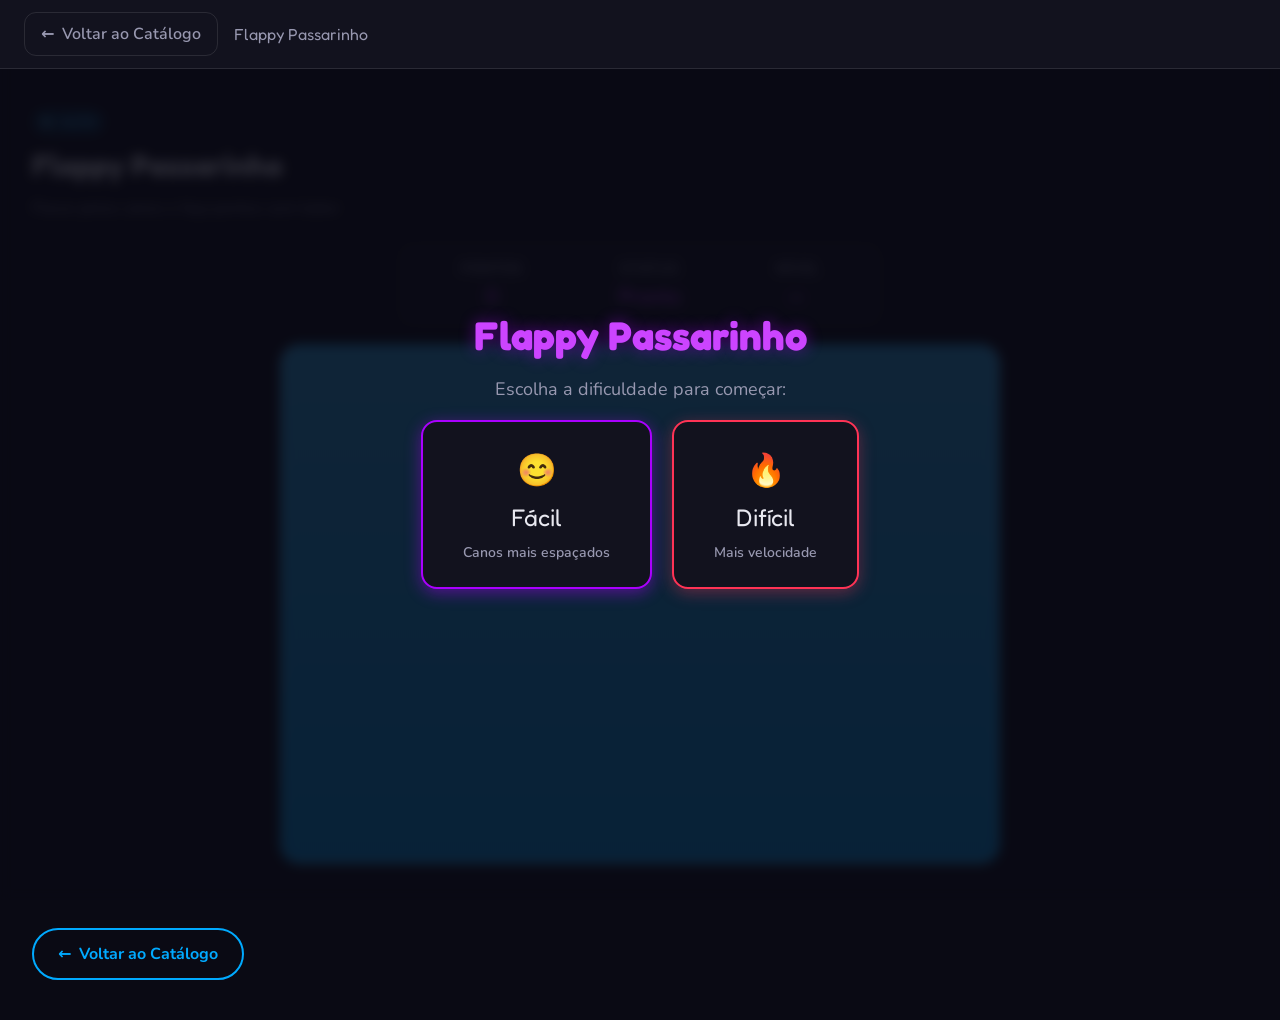
==== commit ac439a3b: "feat: Adiciona super-raposa-corredora" ====
--- a/games/flappy-passarinho/index.html
+++ b/games/flappy-passarinho/index.html
@@ -19,9 +19,9 @@
   </div>
 
   <header class="game-page__header">
-    <span class="game-page__category" aria-label="Categoria: Acao">
+    <span class="game-page__category" aria-label="Categoria: Ação">
       <span aria-hidden="true">🐦</span>
-      Acao
+      Ação
     </span>
     <h1 class="game-page__title">Flappy Passarinho</h1>
     <p class="game-page__description">Passe pelos canos e faça pontos sem bater</p>
@@ -76,6 +76,21 @@
       </div>
     </div>
 
+    <div class="game-overlay hidden" id="overlay-gameover"
+         role="alertdialog" aria-modal="true" aria-label="Fim de jogo">
+      <h2 class="overlay-title overlay-title--gameover">💥 Que pena!</h2>
+      <p class="overlay-subtitle">O passarinho bateu! Tente passar pelos canos sem bater.</p>
+
+      <p class="overlay-score">
+        Pontos: <strong id="final-score-gameover">0</strong>
+      </p>
+
+      <div class="victory-buttons">
+        <button class="btn-restart" id="btn-restart-gameover" autofocus>Tentar Novamente</button>
+        <button class="btn-change-difficulty" id="btn-change-difficulty-gameover">Mudar Dificuldade</button>
+      </div>
+    </div>
+
     <div class="flappy-passarinho-game" id="flappy-passarinho-game"
          aria-label="Área do jogo">
 
--- a/css/style.css
+++ b/css/style.css
@@ -2217,6 +2217,11 @@
   text-shadow: 0 0 16px var(--color-green-glow);
 }
 
+.overlay-title--gameover {
+  color: var(--color-error);
+  text-shadow: 0 0 16px rgba(255, 80, 80, 0.5);
+}
+
 .overlay-subtitle {
   font-size: 1.125rem;
   color: var(--color-text-muted);
